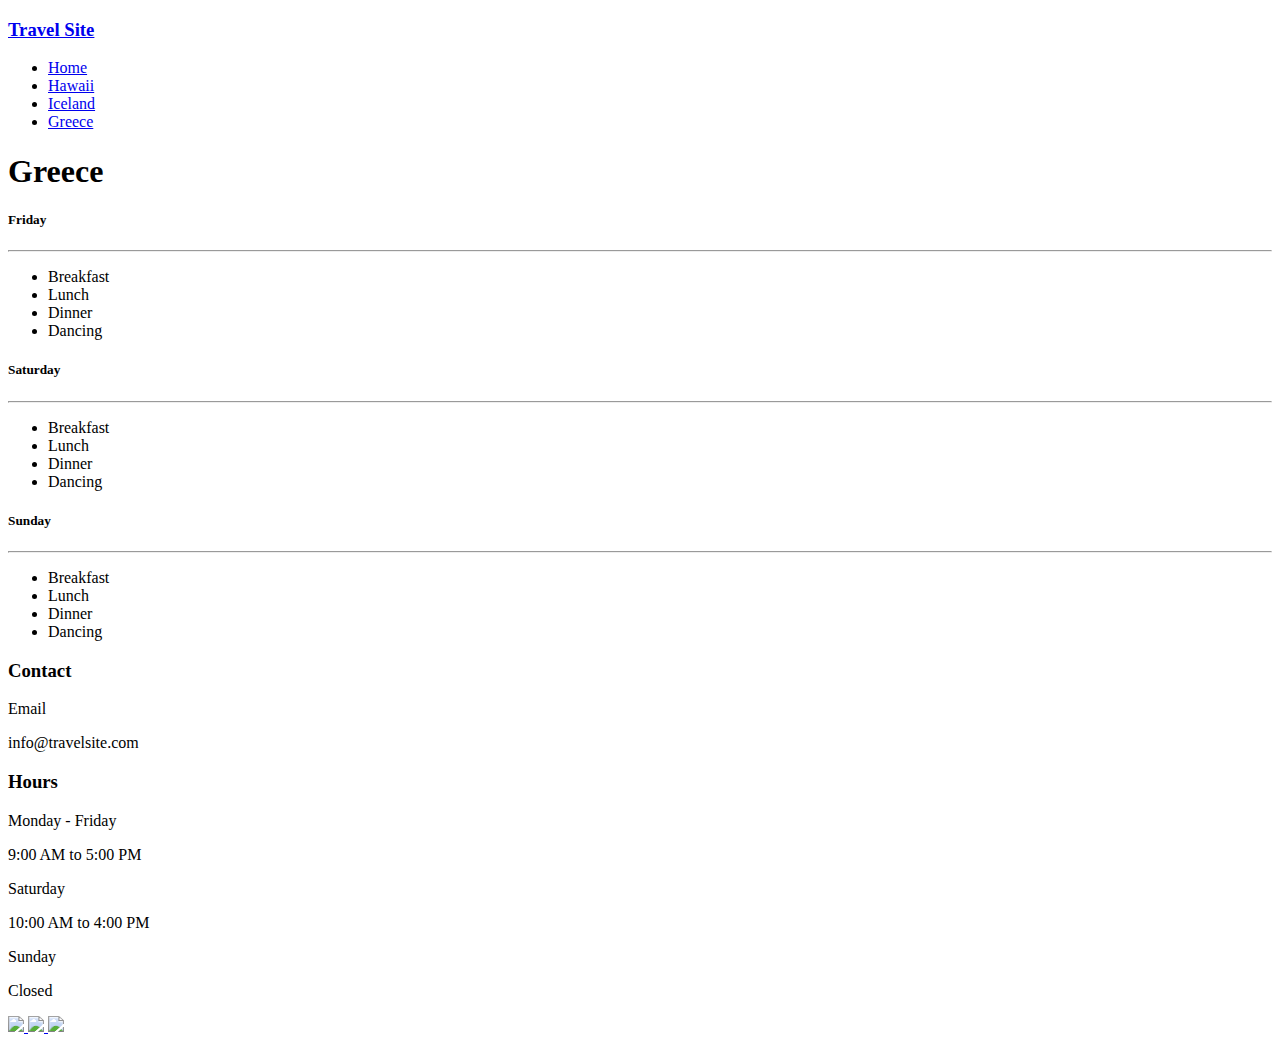
==== pages/greece.html @ 7e969921 "finished html for all pages" ====
<!DOCTYPE html>
<html lang="en">
<head>
    <meta charset="UTF-8">
    <meta http-equiv="X-UA-Compatible" content="IE=edge">
    <meta name="viewport" content="width=device-width, initial-scale=1.0">
    <title>Greece</title>
    <link rel="stylesheet" href="../css/global.css">
    <link rel="stylesheet" href="../css/destinations.css">
</head>
<body>
    <header>
        <nav>
            <div class="nav__header">
                <a href="./index.html"><h3>Travel Site</h3></a>
            </div>
            <div class="nav__list">
                <ul>
                    <li><a href="./index.html">Home</a></li>
                    <li><a href="./index.html">Hawaii</a></li>
                    <li><a href="./index.html">Iceland</a></li>
                    <li><a href="./index.html">Greece</a></li>
                </ul>
            </div>
        </nav>
    </header>

    <main class="greece_heroSection">
        <h1>Greece</h1>
        <section class="itineraryCard_container">
            <div class="card__container hero_fridayCard">
                <h5>Friday</h5>
                <hr>
                <ul>
                    <li>Breakfast</li>
                    <li>Lunch</li>
                    <li>Dinner</li>
                    <li>Dancing</li>
                </ul>
            </div>
            <div class="card__container hero_saturdayCard">
                <h5>Saturday</h5>
                <hr>
                <ul>
                    <li>Breakfast</li>
                    <li>Lunch</li>
                    <li>Dinner</li>
                    <li>Dancing</li>
                </ul>
            </div>
            <div class="card__container hero_sundayCard">
                <h5>Sunday</h5>
                <hr>
                <ul>
                    <li>Breakfast</li>
                    <li>Lunch</li>
                    <li>Dinner</li>
                    <li>Dancing</li>
                </ul>
            </div>
        </section>
    </main>

    <footer>
        <div clas="footer__container">
        <div class="contact__container">
            <h3>Contact</h3>
            <p class="footer__paragraph--orange">Email</p>
            <p class="footer__paragraphInfo">info@travelsite.com</p>
        </div>
        <div class="hours__container">
            <h3>Hours</h3>
            <div class="hours__container--columns">
            <div class="weekday__hours">
            <p class="footer__paragraph--orange">Monday - Friday</p>
            <p class="footer__paragraphInfo">9:00 AM to 5:00 PM</p>
            </div>
            <div class="saturday__hours">
            <p class="footer__paragraph--orange">Saturday</p>
            <p class="footer__paragraphInfo">10:00 AM to 4:00 PM</p>
            </div>
            <div class="sunday__hours">
            <p class="footer__paragraph--orange">Sunday</p>
            <p class="footer__paragraphInfo">Closed</p>
            </div>
            </div>
            <div class="social__container">
                <a href="https://www.instagram.com/"><img src="../assets/Icons/icon-instagram.png"</a>
                <a href="https://www.facebook.com/"><img src="../assets/Icons/icon-facebook.png"</a>
                <a href="https://twitter.com/"><img src="../assets/Icons/icon-twitter.png"</a>
            </div>
        </div>
        </div>
    </footer>
    
</body>
</html>
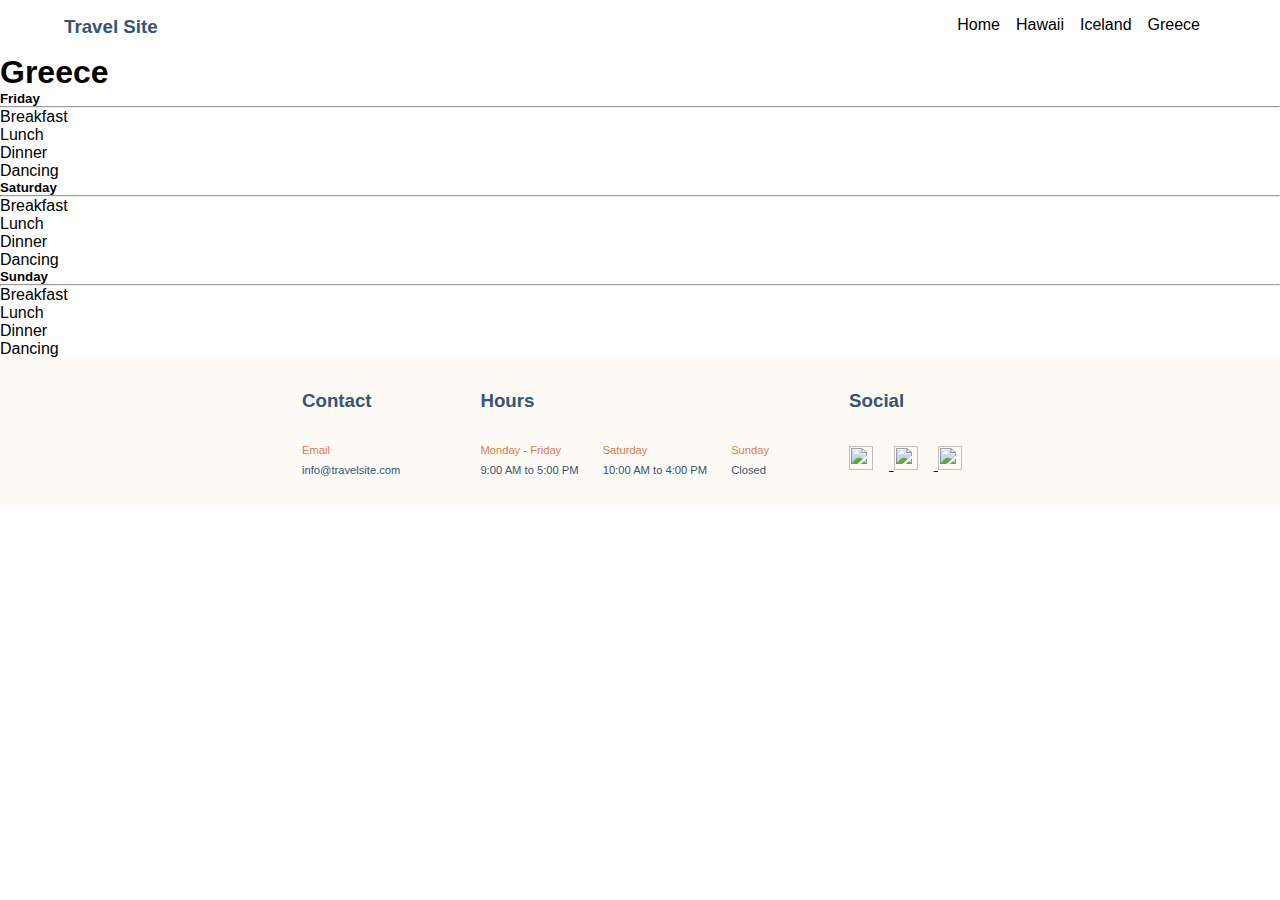
==== commit 1fe938f4: "fixed pathing for header navigation links" ====
--- a/pages/greece.html
+++ b/pages/greece.html
@@ -16,10 +16,10 @@
             </div>
             <div class="nav__list">
                 <ul>
-                    <li><a href="./index.html">Home</a></li>
-                    <li><a href="./index.html">Hawaii</a></li>
-                    <li><a href="./index.html">Iceland</a></li>
-                    <li><a href="./index.html">Greece</a></li>
+                    <li><a href="../index.html">Home</a></li>
+                    <li><a href="./hawaii.html">Hawaii</a></li>
+                    <li><a href="./iceland.html">Iceland</a></li>
+                    <li><a href="./greece.html">Greece</a></li>
                 </ul>
             </div>
         </nav>
@@ -62,7 +62,7 @@
     </main>
 
     <footer>
-        <div clas="footer__container">
+        <div class="footer__container">
         <div class="contact__container">
             <h3>Contact</h3>
             <p class="footer__paragraph--orange">Email</p>
@@ -83,12 +83,15 @@
             <p class="footer__paragraph--orange">Sunday</p>
             <p class="footer__paragraphInfo">Closed</p>
             </div>
-            </div>
-            <div class="social__container">
-                <a href="https://www.instagram.com/"><img src="../assets/Icons/icon-instagram.png"</a>
-                <a href="https://www.facebook.com/"><img src="../assets/Icons/icon-facebook.png"</a>
-                <a href="https://twitter.com/"><img src="../assets/Icons/icon-twitter.png"</a>
-            </div>
+        </div>
+        </div>
+        <div class="social__container">
+        <h3>Social</h3>
+        <div class="social__imgContainer">
+        <a href="https://www.instagram.com/"><img src="../assets/Icons/icon-instagram.png" class="footer__icon" </a>
+        <a href="https://www.facebook.com/"><img src="../assets/Icons/icon-facebook.png" class="footer__icon" </a>
+        <a href="https://twitter.com/"><img src="../assets/Icons/icon-twitter.png" class="footer__icon"</a>
+        </div>
         </div>
         </div>
     </footer>
--- a/css/global.css
+++ b/css/global.css
@@ -0,0 +1,92 @@
+* {
+    font-family: Verdana, Geneva, Tahoma, sans-serif;
+    padding: 0;
+    margin: 0;
+    box-sizing: border-box;
+    --blue: #335576;
+    --beige: #FEFAF5;
+    --orange: #DB7A4E;
+}
+
+nav {
+    display: flex;
+    justify-content: space-between;
+    padding: 1rem 4rem 1rem 4rem;
+    background-color: #FFFFFF;
+}
+
+.nav__header h3 {
+    color: var(--blue);
+}
+
+nav a {
+    text-decoration: none;
+    color: black;
+}
+
+nav li {
+    list-style-type: none;
+    margin-right: 1rem;
+}
+
+.nav__list ul {
+    display: flex;
+}
+
+.footer__container {
+    display: flex;
+    justify-content: center;
+    background-color: var(--beige);
+    padding: 2rem 0 2rem 0;
+}
+
+.footer__container h3 {
+    margin-bottom: 2rem;
+    color: var(--blue);
+}
+
+.contact__container {
+    margin-right: 5rem;
+}
+
+.hours__container {
+    display: flex;
+    flex-direction: column;
+    margin-right: 5rem;
+}
+
+.weekday__hours, .saturday__hours {
+    margin-right: 1.5rem;
+}
+
+.social__container {
+    display: flex;
+    flex-direction: column;
+    justify-content: space-between;
+}
+
+.footer__paragraph--orange {
+    font-size: 0.7rem;
+    color: var(--orange);
+    padding-bottom: 0.5rem;
+}
+
+.footer__paragraphInfo {
+    color: var(--blue);
+    font-size: 0.7rem;
+}
+
+.footer__icon {
+    width: 1.5rem;
+    height: 1.5rem;
+    margin-right: 1rem;
+}
+
+.footer__icon:hover {
+    transform: scale(1.5);
+    transition: transform .3s ease-in-out;
+}
+
+.hours__container--columns {
+    display: flex;
+}--- a/css/destinations.css
+++ b/css/destinations.css
@@ -0,0 +1,5 @@
+* {
+    --blue: #335576;
+    --beige: #FEFAF5;
+    --orange: #DB7A4E;
+}
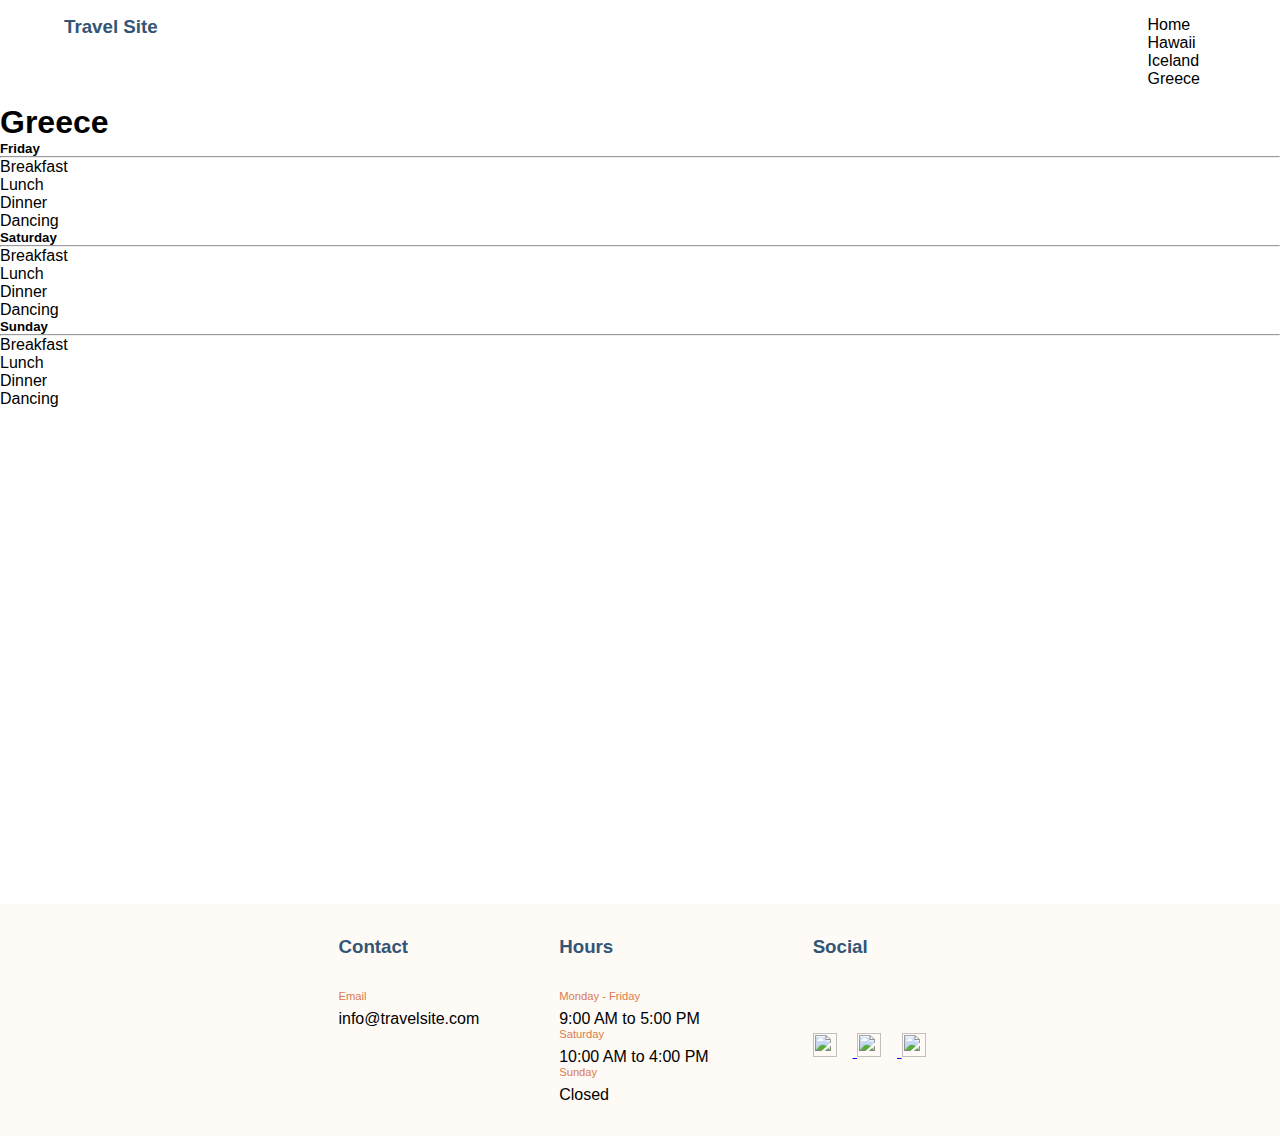
==== commit 8686b2a3: "changed class names to fit BEM for all pages" ====
--- a/pages/greece.html
+++ b/pages/greece.html
@@ -8,18 +8,19 @@
     <link rel="stylesheet" href="../css/global.css">
     <link rel="stylesheet" href="../css/destinations.css">
 </head>
+
 <body>
     <header>
         <nav>
             <div class="nav__header">
                 <a href="./index.html"><h3>Travel Site</h3></a>
             </div>
-            <div class="nav__list">
+            <div class="nav__header-list">
                 <ul>
-                    <li><a href="../index.html">Home</a></li>
-                    <li><a href="./hawaii.html">Hawaii</a></li>
-                    <li><a href="./iceland.html">Iceland</a></li>
-                    <li><a href="./greece.html">Greece</a></li>
+                    <li><a href="./index.html">Home</a></li>
+                    <li><a href="./pages/hawaii.html">Hawaii</a></li>
+                    <li><a href="./pages/iceland.html">Iceland</a></li>
+                    <li><a href="./pages/greece.html">Greece</a></li>
                 </ul>
             </div>
         </nav>
@@ -66,28 +67,28 @@
         <div class="contact__container">
             <h3>Contact</h3>
             <p class="footer__paragraph--orange">Email</p>
-            <p class="footer__paragraphInfo">info@travelsite.com</p>
+            <p class="footer__paragraph-info">info@travelsite.com</p>
         </div>
         <div class="hours__container">
             <h3>Hours</h3>
-            <div class="hours__container--columns">
+            <div class="hours__container-columns">
             <div class="weekday__hours">
             <p class="footer__paragraph--orange">Monday - Friday</p>
-            <p class="footer__paragraphInfo">9:00 AM to 5:00 PM</p>
+            <p class="footer__paragraph-info">9:00 AM to 5:00 PM</p>
             </div>
             <div class="saturday__hours">
             <p class="footer__paragraph--orange">Saturday</p>
-            <p class="footer__paragraphInfo">10:00 AM to 4:00 PM</p>
+            <p class="footer__paragraph-info">10:00 AM to 4:00 PM</p>
             </div>
             <div class="sunday__hours">
             <p class="footer__paragraph--orange">Sunday</p>
-            <p class="footer__paragraphInfo">Closed</p>
+            <p class="footer__paragraph-info">Closed</p>
             </div>
         </div>
         </div>
         <div class="social__container">
         <h3>Social</h3>
-        <div class="social__imgContainer">
+        <div class="social__img-container">
         <a href="https://www.instagram.com/"><img src="../assets/Icons/icon-instagram.png" class="footer__icon" </a>
         <a href="https://www.facebook.com/"><img src="../assets/Icons/icon-facebook.png" class="footer__icon" </a>
         <a href="https://twitter.com/"><img src="../assets/Icons/icon-twitter.png" class="footer__icon"</a>
--- a/css/destinations.css
+++ b/css/destinations.css
@@ -3,3 +3,17 @@
     --beige: #FEFAF5;
     --orange: #DB7A4E;
 }
+
+.greece_heroSection {
+    background: no-repeat center url(../assets/Images/greece.jpg);
+    background-size: cover;
+    width: 100%;
+    height: 50rem;
+}
+
+.hawaii_heroSection {
+    background: no-repeat center url(../assets/Images/hawaii.jpg);
+    background-size: cover;
+    width: 100%;
+    height: 50rem;
+}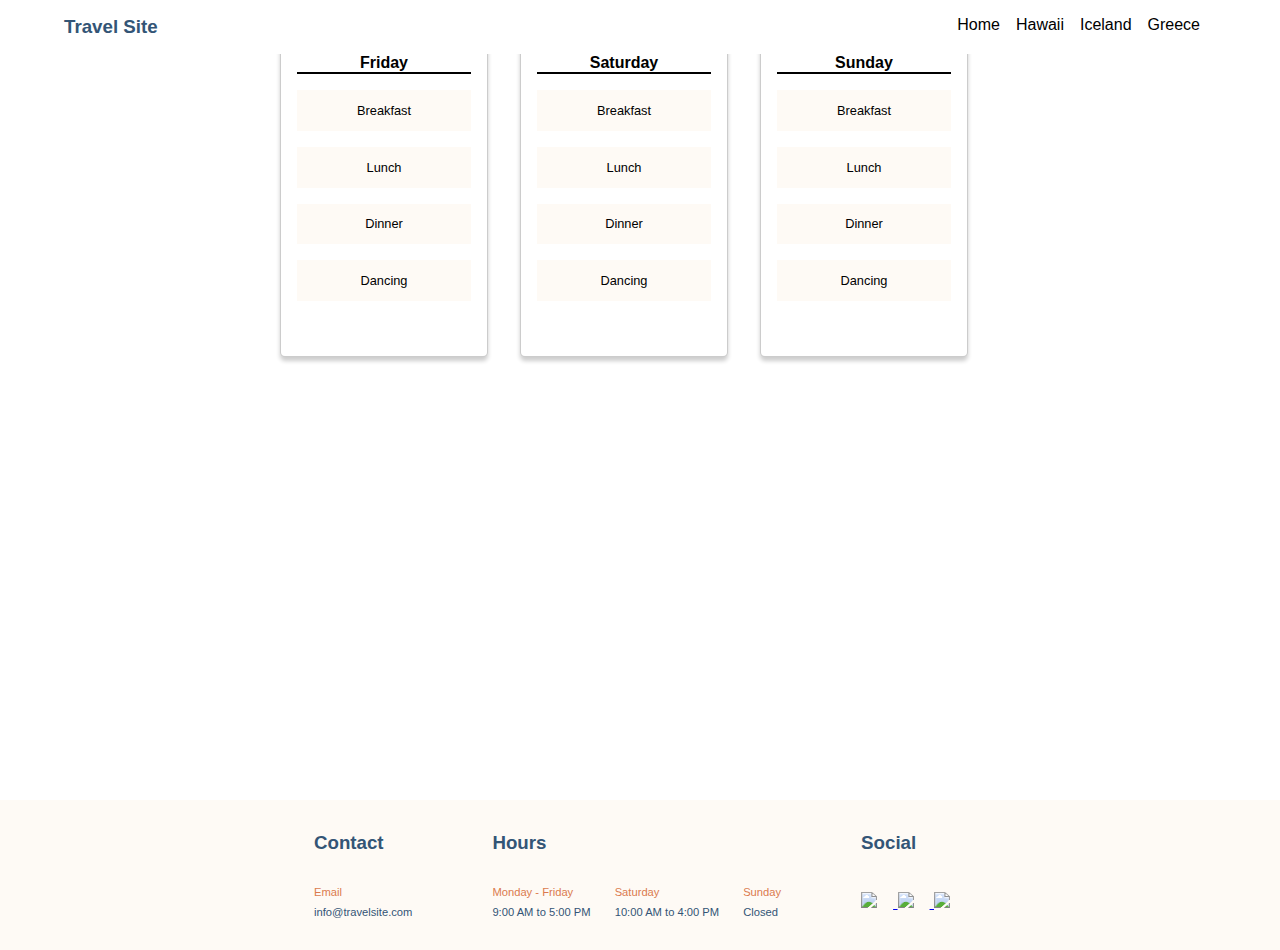
==== commit 5084a6bb: "styled cards for greece page" ====
--- a/pages/greece.html
+++ b/pages/greece.html
@@ -13,7 +13,7 @@
     <header>
         <nav>
             <div class="nav__header">
-                <a href="./index.html"><h3>Travel Site</h3></a>
+                <a href="../index.html"><h3>Travel Site</h3></a>
             </div>
             <div class="nav__header-list">
                 <ul>
@@ -26,11 +26,11 @@
         </nav>
     </header>
 
-    <main class="greece_heroSection">
+    <main class="greece_hero-section">
         <h1>Greece</h1>
-        <section class="itineraryCard_container">
-            <div class="card__container hero_fridayCard">
-                <h5>Friday</h5>
+        <section class="itinerary-card__container">
+            <div class="card__container main__friday-card">
+                <h4>Friday</h4>
                 <hr>
                 <ul>
                     <li>Breakfast</li>
@@ -39,8 +39,8 @@
                     <li>Dancing</li>
                 </ul>
             </div>
-            <div class="card__container hero_saturdayCard">
-                <h5>Saturday</h5>
+            <div class="card__container main__saturday-card">
+                <h4>Saturday</h4>
                 <hr>
                 <ul>
                     <li>Breakfast</li>
@@ -49,8 +49,8 @@
                     <li>Dancing</li>
                 </ul>
             </div>
-            <div class="card__container hero_sundayCard">
-                <h5>Sunday</h5>
+            <div class="card__container main__sunday-card">
+                <h4>Sunday</h4>
                 <hr>
                 <ul>
                     <li>Breakfast</li>
--- a/css/global.css
+++ b/css/global.css
@@ -15,6 +15,16 @@
     background-color: #FFFFFF;
 }
 
+header {
+    position: fixed;
+    width: 100%;
+}
+
+.nav__header-list li:hover {
+    border-bottom: 3px solid var(--orange);
+    transition: transform .5s ease-in-out;
+}
+
 .nav__header h3 {
     color: var(--blue);
 }
@@ -29,7 +39,16 @@
     margin-right: 1rem;
 }
 
-.nav__list ul {
+.card__container {
+    width: 13rem;
+    height: 20rem;
+    border-radius: 5px;
+    border: 1px solid rgba(0, 0, 0, 0.2);
+    box-shadow: 0px 4px 4px rgba(0, 0, 0, 0.2);
+    margin-right: 2rem;
+}
+
+.nav__header-list ul {
     display: flex;
 }
 
@@ -71,15 +90,18 @@
     padding-bottom: 0.5rem;
 }
 
-.footer__paragraphInfo {
+.footer__paragraph-info {
     color: var(--blue);
     font-size: 0.7rem;
 }
 
 .footer__icon {
-    width: 1.5rem;
     height: 1.5rem;
     margin-right: 1rem;
+}
+
+.social-icon__anchor {
+    text-decoration: none;
 }
 
 .footer__icon:hover {
@@ -87,6 +109,6 @@
     transition: transform .3s ease-in-out;
 }
 
-.hours__container--columns {
+.hours__container-columns {
     display: flex;
 }--- a/css/destinations.css
+++ b/css/destinations.css
@@ -4,16 +4,74 @@
     --orange: #DB7A4E;
 }
 
-.greece_heroSection {
+.greece_hero-section {
     background: no-repeat center url(../assets/Images/greece.jpg);
     background-size: cover;
     width: 100%;
     height: 50rem;
 }
 
-.hawaii_heroSection {
+.hawaii_hero-section {
     background: no-repeat center url(../assets/Images/hawaii.jpg);
     background-size: cover;
     width: 100%;
     height: 50rem;
+}
+
+.itinerary-card__container {
+    display: flex;
+    justify-content: center;
+    align-items: center;
+}
+
+.main__friday-card {
+    background-color: white;
+    padding: 1rem;
+    text-align: center;
+}
+
+.main__saturday-card {
+    background-color: white;
+    padding: 1rem;
+    text-align: center;
+}
+
+.main__sunday-card {
+    background-color: white;
+    padding: 1rem;
+    text-align: center;
+}
+
+.main__friday-card li {
+    font-size: 0.8rem;
+    list-style-type: none;
+    background-color: #FEFAF5;
+    padding: 0.8rem 3rem 0.8rem 3rem;
+    margin-top: 1rem;
+    margin-bottom: 1rem;
+}
+
+.main__saturday-card li {
+    font-size: 0.8rem;
+    list-style-type: none;
+    background-color: #FEFAF5;
+    padding: 0.8rem 3rem 0.8rem 3rem;
+    margin-top: 1rem;
+    margin-bottom: 1rem;
+}
+
+.main__sunday-card li {
+    font-size: 0.8rem;
+    list-style-type: none;
+    background-color: #FEFAF5;
+    padding: 0.8rem 3rem 0.8rem 3rem;
+    margin-top: 1rem;
+    margin-bottom: 1rem;
+}
+
+hr {
+    width: 100%;
+    height: 0.15rem;
+    background-color: black;
+    border: 0px;
 }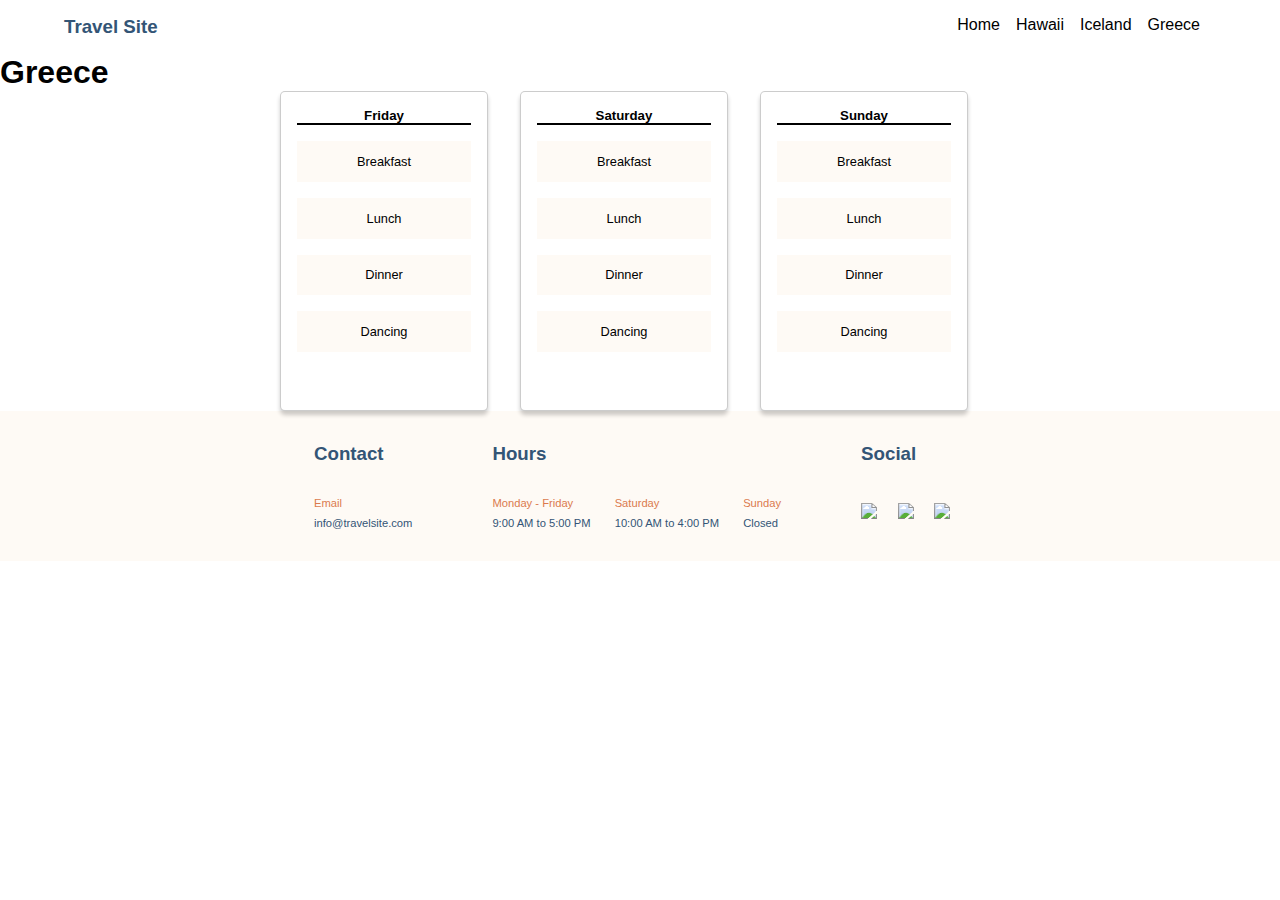
==== commit 6a33f67b: "adjusting hero section in destination files" ====
--- a/pages/greece.html
+++ b/pages/greece.html
@@ -26,11 +26,12 @@
         </nav>
     </header>
 
-    <main class="greece_hero-section">
+    <main>
+        <div class="greece__hero-section">
         <h1>Greece</h1>
         <section class="itinerary-card__container">
             <div class="card__container main__friday-card">
-                <h4>Friday</h4>
+                <h5>Friday</h5>
                 <hr>
                 <ul>
                     <li>Breakfast</li>
@@ -40,7 +41,7 @@
                 </ul>
             </div>
             <div class="card__container main__saturday-card">
-                <h4>Saturday</h4>
+                <h5>Saturday</h5>
                 <hr>
                 <ul>
                     <li>Breakfast</li>
@@ -50,7 +51,7 @@
                 </ul>
             </div>
             <div class="card__container main__sunday-card">
-                <h4>Sunday</h4>
+                <h5>Sunday</h5>
                 <hr>
                 <ul>
                     <li>Breakfast</li>
@@ -60,6 +61,7 @@
                 </ul>
             </div>
         </section>
+    </div>
     </main>
 
     <footer>
@@ -89,9 +91,9 @@
         <div class="social__container">
         <h3>Social</h3>
         <div class="social__img-container">
-        <a href="https://www.instagram.com/"><img src="../assets/Icons/icon-instagram.png" class="footer__icon" </a>
-        <a href="https://www.facebook.com/"><img src="../assets/Icons/icon-facebook.png" class="footer__icon" </a>
-        <a href="https://twitter.com/"><img src="../assets/Icons/icon-twitter.png" class="footer__icon"</a>
+        <a class="social-icon__anchor" href="https://www.instagram.com/"><img src="../assets/Icons/icon-instagram.png" class="footer__icon" </a>
+        <a class="social-icon__anchor" href="https://www.facebook.com/"><img src="../assets/Icons/icon-facebook.png" class="footer__icon" </a>
+        <a class="social-icon__anchor" href="https://twitter.com/"><img src="../assets/Icons/icon-twitter.png" class="footer__icon"</a>
         </div>
         </div>
         </div>
--- a/css/global.css
+++ b/css/global.css
@@ -16,7 +16,7 @@
 }
 
 header {
-    position: fixed;
+    position: sticky;
     width: 100%;
 }
 
--- a/css/destinations.css
+++ b/css/destinations.css
@@ -4,18 +4,18 @@
     --orange: #DB7A4E;
 }
 
-.greece_hero-section {
-    background: no-repeat center url(../assets/Images/greece.jpg);
-    background-size: cover;
-    width: 100%;
-    height: 50rem;
+.greece__hero-section {
+    background: url(../assets/Images/greece.jpg);
+    background-repeat: no-repeat;
 }
 
 .hawaii_hero-section {
-    background: no-repeat center url(../assets/Images/hawaii.jpg);
-    background-size: cover;
-    width: 100%;
-    height: 50rem;
+    background-image: url(../assets/Images/hawaii.jpg);
+    background-repeat: no-repeat;
+}
+
+.iceland__hero-section {
+    background: no-repeat center url(../assets/Images/iceland.jpg);
 }
 
 .itinerary-card__container {
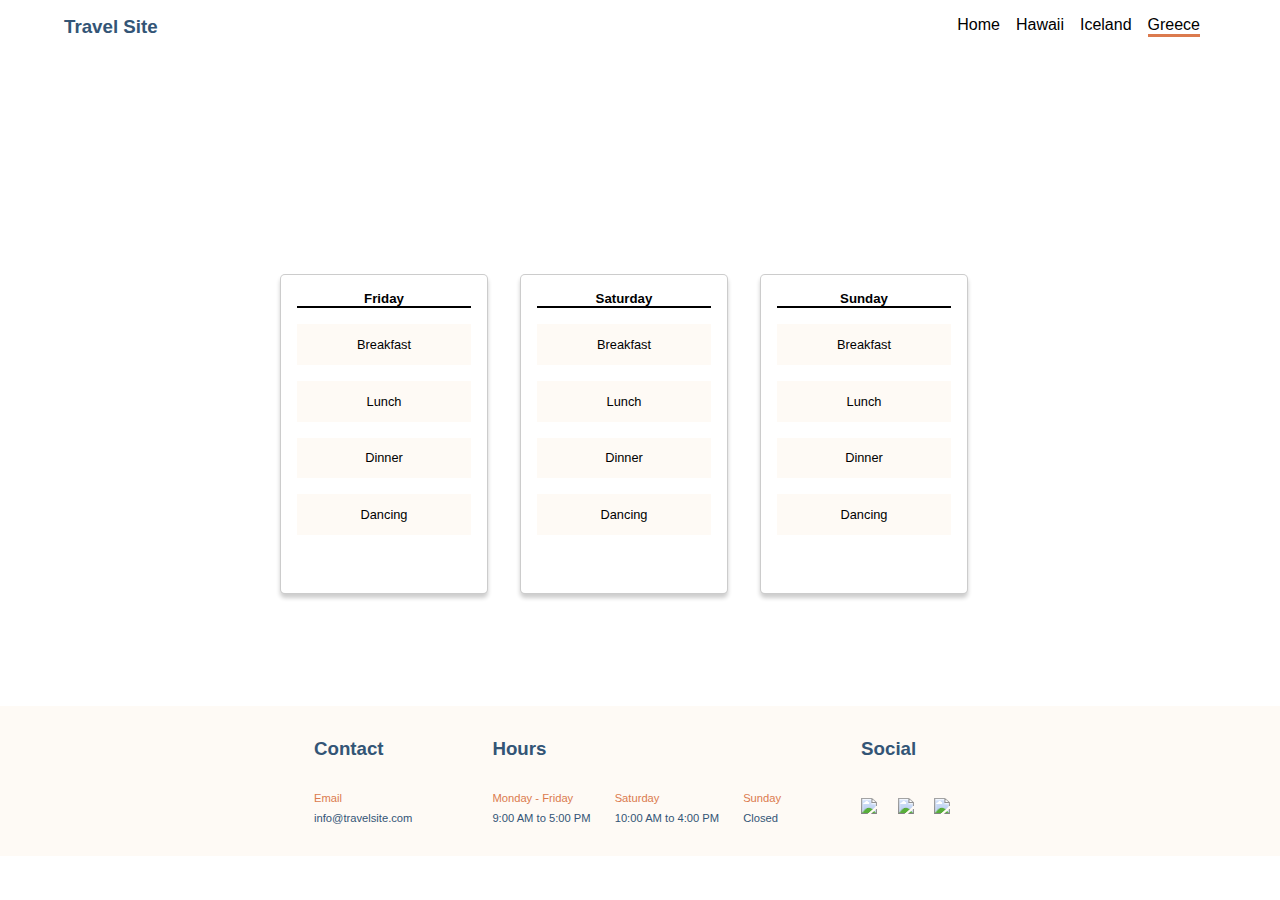
==== commit a56c86f2: "made changes to hero section of destination pages" ====
--- a/pages/greece.html
+++ b/pages/greece.html
@@ -20,7 +20,7 @@
                     <li><a href="./index.html">Home</a></li>
                     <li><a href="./pages/hawaii.html">Hawaii</a></li>
                     <li><a href="./pages/iceland.html">Iceland</a></li>
-                    <li><a href="./pages/greece.html">Greece</a></li>
+                    <li class="greece-featured"><a href="./pages/greece.html">Greece</a></li>
                 </ul>
             </div>
         </nav>
@@ -28,7 +28,7 @@
 
     <main>
         <div class="greece__hero-section">
-        <h1>Greece</h1>
+        <h1 class="hero-section__header">Greece</h1>
         <section class="itinerary-card__container">
             <div class="card__container main__friday-card">
                 <h5>Friday</h5>
--- a/css/destinations.css
+++ b/css/destinations.css
@@ -4,18 +4,37 @@
     --orange: #DB7A4E;
 }
 
-.greece__hero-section {
-    background: url(../assets/Images/greece.jpg);
-    background-repeat: no-repeat;
+.hawaii-featured {
+    border-bottom: 3px solid var(--orange);
 }
 
-.hawaii_hero-section {
-    background-image: url(../assets/Images/hawaii.jpg);
-    background-repeat: no-repeat;
+.iceland-featured {
+    border-bottom: 3px solid var(--orange);
+}
+
+.greece-featured {
+    border-bottom: 3px solid var(--orange);
+}
+
+.greece__hero-section {
+    background: no-repeat center url(../assets/Images/greece.jpg);
+    padding: 5rem 5rem 7rem 5rem;
+}
+
+.hawaii__hero-section {
+    background: no-repeat center url(../assets/Images/hawaii.jpg);
+    padding: 5rem 5rem 7rem 5rem;
 }
 
 .iceland__hero-section {
     background: no-repeat center url(../assets/Images/iceland.jpg);
+    padding: 5rem 5rem 7rem 5rem;
+}
+
+.hero-section__header {
+    color: white;
+    font-size: 5rem;
+    padding-bottom: 3rem;
 }
 
 .itinerary-card__container {
